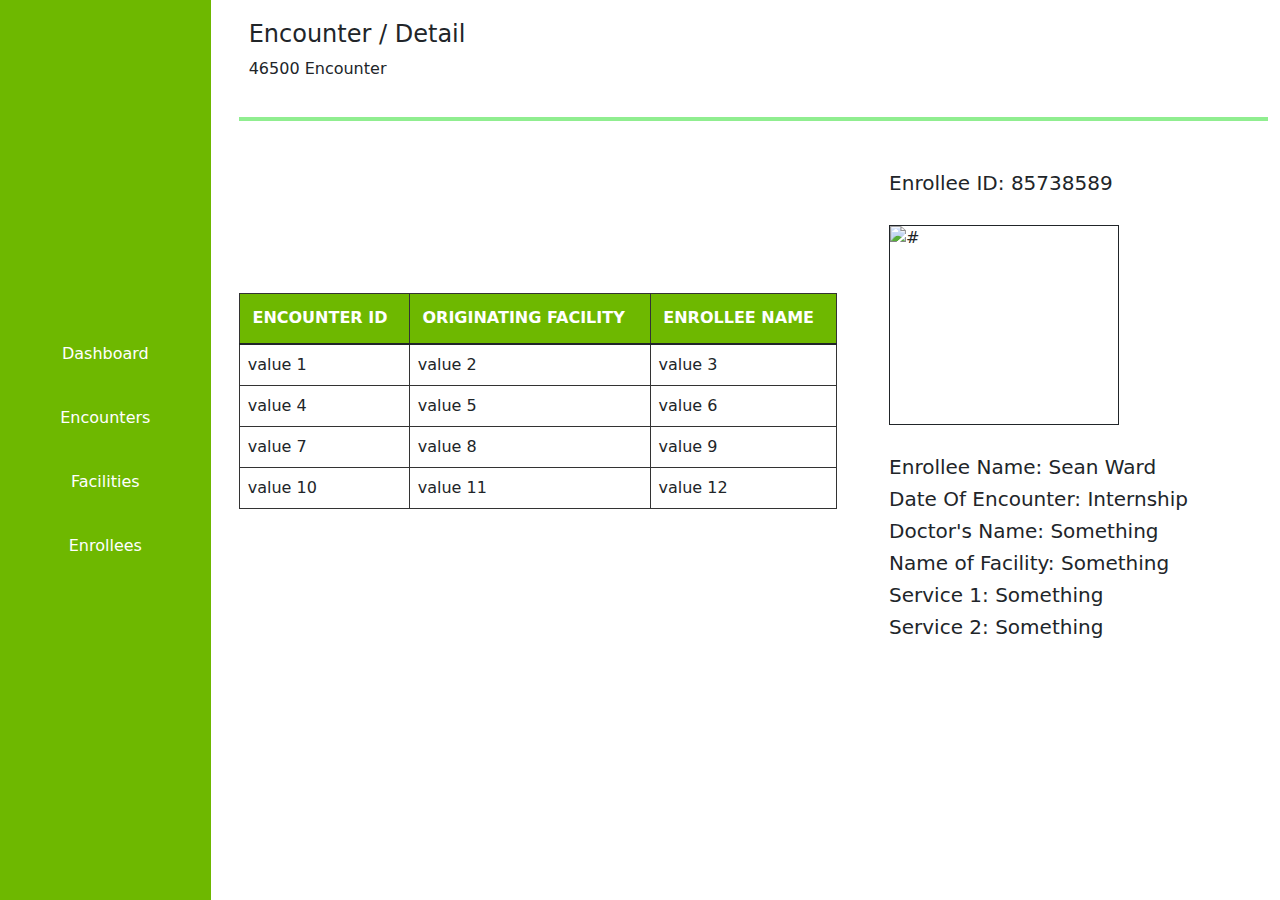
==== encounter.html @ f0b74d6c "dashboard with html" ====
<!DOCTYPE html>
<html lang="en">
  <head>
    <meta charset="UTF-8" />
    <meta http-equiv="X-UA-Compatible" content="IE=edge" />
    <meta name="viewport" content="width=device-width, initial-scale=1.0" />
    <title>Encounter</title>
    <link rel="stylesheet" href="assets/css/style.css" />
    <link rel="stylesheet" href="assets/css/bootstrap.css" />
  </head>
  <body>
    <section class="content">
      <nav class="navbar">
        <div class="container nav-content">
          <a href="index.html">Dashboard</a>
          <a href="encounter.html">Encounters</a>
          <a href="index.html">Facilities</a>
          <a href="enrolle.html">Enrollees</a>
        </div>
      </nav>
      <section class="display-for-body">
        <div class="container">
          <div class="header-content">
            <h4>Encounter / Detail</h4>
            <p>46500 Encounter</p>
          </div>
          <div class="categories"></div>
          <div class="facility-body">
            <div class="facility-table">
              <table class="table">
                <thead>
                  <th>Encounter Id</th>
                  <th>Originating facility</th>
                  <th>Enrollee name</th>
                </thead>
                <tbody>
                  <tr>
                    <td>value 1</td>
                    <td>value 2</td>
                    <td>value 3</td>
                  </tr>
                  <tr>
                    <td>value 4</td>
                    <td>value 5</td>
                    <td>value 6</td>
                  </tr>
                  <tr>
                    <td>value 7</td>
                    <td>value 8</td>
                    <td>value 9</td>
                  </tr>
                  <tr>
                    <td>value 10</td>
                    <td>value 11</td>
                    <td>value 12</td>
                  </tr>
                </tbody>
              </table>
              <!-- Pagination -->
            </div>
            <div class="facility-info">
              <h5>Enrollee ID: <span>85738589</span></h5>
              <div class="encounter-img">
                <img
                  src="https://www.dashboard.plateauhealth.online/assets/img/logo.png"
                  alt="#"
                />
              </div>
              <h6>Enrollee Name: <span>Sean Ward</span></h6>
              <h6>Date Of Encounter: <span>Internship</span></h6>
              <h6>Doctor's Name: <span>Something</span></h6>
              <h6>Name of Facility: <span>Something</span></h6>
              <h6>Service 1: <span>Something</span></h6>
              <h6>Service 2: <span>Something</span></h6>
            </div>
          </div>
        </div>
      </section>
    </section>
  </body>
</html>
---- assets/css/style.css ----
.content {
  display: grid;
  align-items: center;
  grid-template-columns: 1fr 5fr;
  gap: 1rem;
  width: 100vw;
  min-height: 100vh;
}
a {
  text-decoration: none !important;
  color: #333;
}
img {
  width: 100%;
  height: 100%;
}
.navbar {
  background-color: #6eb800;
  position: fixed;
  top: 0;
  left: 0;
  bottom: 0;
  min-height: 100vh;
  padding: 20px 10px;
}
.nav-content a {
  display: block;
  margin: 20px 0;
  color: #fff;
  position: relative;
}
.nav-content a:hover {
  color: #fff;
}
.nav-content a::after {
  content: "";
  height: 2px;
  background: #fff;
  position: absolute;
  left: 0;
  right: 0;
  bottom: -6px;
  opacity: 0;
  transform: scaleX(0);
  transform-origin: center left right;
  transition: all 250ms cubic-bezier(0.25, 0.46, 0.45, 0.94) 0s;
}
.nav-content a:hover::after {
  transform: scaleX(1);
  opacity: 1;
}

.nav-content {
  display: flex;
  flex-direction: column;
}
.display-for-body {
  min-height: 100vh;
}
.facility-body {
  display: grid;
  grid-template-columns: 1.5fr 1fr;
  gap: 2rem;
  align-items: center;
  justify-content: space-between;
  margin-top: 50px;
  width: 100%;
}

.table {
  width: 100%;
  border-collapse: collapse;
  border-spacing: 0;
}
.table thead th {
  text-transform: uppercase;
  padding: 0.8rem;
  border-right: 1px solid #333;
}
.table thead {
  background: #6eb800;
  color: #fff;
  border: 1px solid #333;
  border-bottom: 1px solid #333;
}
.table tbody tr:hover {
  background: lightgreen;
}
.table tbody tr {
  border: 1px solid #333;
}
.table tbody {
  border-top: 2px solid;
}
.table tbody tr td {
  border-right: 1px solid #333;
}
.header-content {
  border-bottom: 4px solid lightgreen;
  padding: 20px 10px;
}
.facility-info {
  margin: 0 20px;
}
.facility-info h6{
  font-size: 20px;
}
.encounter-img {
  margin: 30px 0;
  width: 230px;
  height: 200px;
  border: 1px solid;
}
.encounter-img img {
  object-fit: contain;
}
@media screen and (max-width: 700px) {
  .facility-body {
    grid-template-areas:
      "facility-info facility-info"
      "facility-table facility-table";
  }
  .facility-info {
    grid-area: facility-info;
    width: 100%;
  }
  .facility-table {
    grid-area: facility-table;
    overflow-x: scroll;
  }
  .content {
    gap: 0;
  }
  .header-content {
    padding: 10px 0;
  }
  .facility-info {
    margin: 0;
  }
  .facility-info span {
    font-size: 15px;
  }
  .navbar{
    height: 100%;
  }
  .encounter-img{
    width: 200px;
  }
}
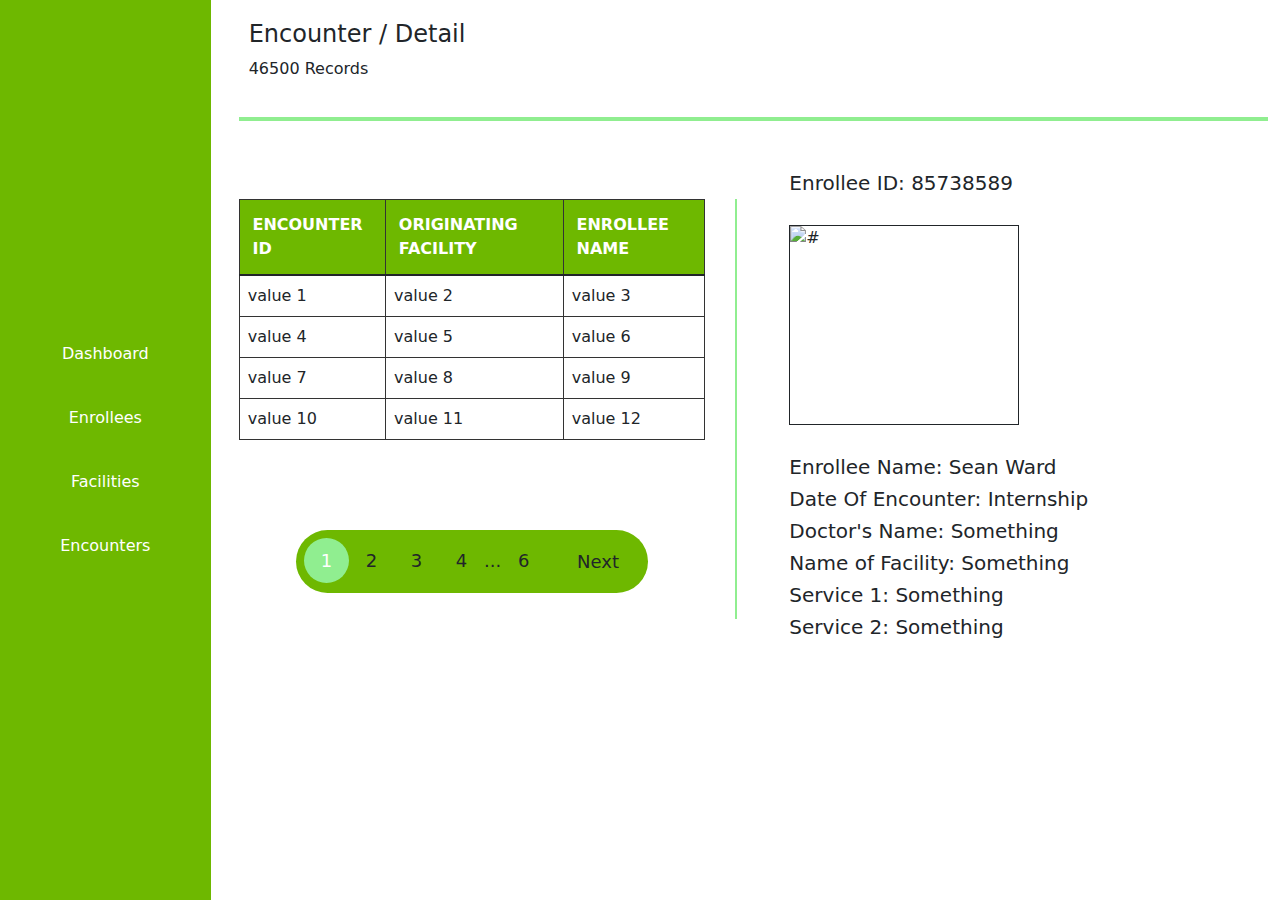
==== commit c42fafb8: "added pagination" ====
--- a/encounter.html
+++ b/encounter.html
@@ -13,16 +13,16 @@
       <nav class="navbar">
         <div class="container nav-content">
           <a href="index.html">Dashboard</a>
+          <a href="enrolle.html">Enrollees</a>
+          <a href="index.html">Facilities</a>
           <a href="encounter.html">Encounters</a>
-          <a href="index.html">Facilities</a>
-          <a href="enrolle.html">Enrollees</a>
         </div>
       </nav>
       <section class="display-for-body">
         <div class="container">
           <div class="header-content">
             <h4>Encounter / Detail</h4>
-            <p>46500 Encounter</p>
+            <p>46500 Records</p>
           </div>
           <div class="categories"></div>
           <div class="facility-body">
@@ -57,6 +57,24 @@
                 </tbody>
               </table>
               <!-- Pagination -->
+              <div class="page">
+                <div class="cont">
+                  <div class="pagination">
+                    <ul>
+                      <!-- <li class="btn prev">
+                        <span><i class="fas fa-angle-left"></i> Prev</span>
+                      </li>
+                      <li class="numb active"><span>1</span></li>
+                      
+                      <li class="dots"><span>...</span></li>
+                      
+                      <li class="btn next">
+                        <span>Next <i class="fas fa-angle-right"></i></span>
+                      </li> -->
+                    </ul>
+                  </div>
+                </div>
+              </div>
             </div>
             <div class="facility-info">
               <h5>Enrollee ID: <span>85738589</span></h5>
@@ -77,5 +95,6 @@
         </div>
       </section>
     </section>
+    <script src="assets/js/app.js"></script>
   </body>
 </html>
--- a/assets/css/style.css
+++ b/assets/css/style.css
@@ -59,7 +59,7 @@
 }
 .facility-body {
   display: grid;
-  grid-template-columns: 1.5fr 1fr;
+  grid-template-columns: repeat(2, minmax(0, 1.5fr));
   gap: 2rem;
   align-items: center;
   justify-content: space-between;
@@ -101,9 +101,14 @@
 }
 .facility-info {
   margin: 0 20px;
-}
-.facility-info h6{
+  align-self: flex-start;
+}
+.facility-info h6 {
   font-size: 20px;
+}
+.facility-table {
+  border-right: 2px solid lightgreen;
+  padding-right: 30px;
 }
 .encounter-img {
   margin: 30px 0;
@@ -114,19 +119,92 @@
 .encounter-img img {
   object-fit: contain;
 }
-@media screen and (max-width: 700px) {
+.page {
+  display: flex;
+  justify-content: center;
+  align-items: center;
+  padding: 10px;
+  margin-top: 80px;
+}
+.pagination ul {
+  background: #6eb800;
+  display: flex;
+  padding: 8px;
+  border-radius: 50px;
+}
+.pagination ul li {
+  list-style: none;
+  line-height: 45px;
+  text-align: center;
+  font-size: 18px;
+  font-weight: 500;
+  cursor: pointer;
+}
+.pagination ul li.btn {
+  padding: 0 20px !important;
+}
+.pagination ul li.prev {
+  border-radius: 25px 5px 5px 25px;
+  margin-right: 10px;
+}
+.pagination ul li.next {
+  border-radius: 5px 25px 25px 5px;
+  margin-left: 10px;
+}
+.pagination ul li.dot {
+  font-size: 22px;
+  cursor: default;
+}
+.numb {
+  border-radius: 50%;
+  height: 45px;
+  width: 45px;
+  margin-top: 0 30px;
+}
+.pagination ul li.numb:hover,
+.pagination ul li.active,
+.pagination ul li.btn:hover {
+  transition: 250ms all ease;
+  color: #fff;
+  background-color: lightgreen;
+}
+@media screen and (max-width: 768px) {
   .facility-body {
     grid-template-areas:
       "facility-info facility-info"
       "facility-table facility-table";
   }
+  
   .facility-info {
     grid-area: facility-info;
     width: 100%;
+    display: flex;
+    flex-direction: column;
+    align-items: center;
+    justify-content: center;
   }
   .facility-table {
     grid-area: facility-table;
     overflow-x: scroll;
+    border: none;
+    border-top: 2px solid lightgreen;
+    padding-top: 30px;
+    margin-bottom: 100px;
+  }
+  .page {
+    position: fixed;
+    bottom: -20px;
+    left: 0;
+    right: 0;
+    width: 100%;
+  }
+  .pagination ul {
+    background: #fff;
+    box-shadow: 0 1px 2px rgba(0, 0, 0, 0.3);
+    padding: 8px 30px;
+  }
+  .pagination ul li i{
+    display: none;
   }
   .content {
     gap: 0;
@@ -140,10 +218,15 @@
   .facility-info span {
     font-size: 15px;
   }
-  .navbar{
+  .navbar {
     height: 100%;
   }
-  .encounter-img{
+  .encounter-img {
     width: 200px;
   }
 }
+@media screen and (max-width: 700px) {
+  .facility-info{
+    align-items: flex-start;
+  }
+}
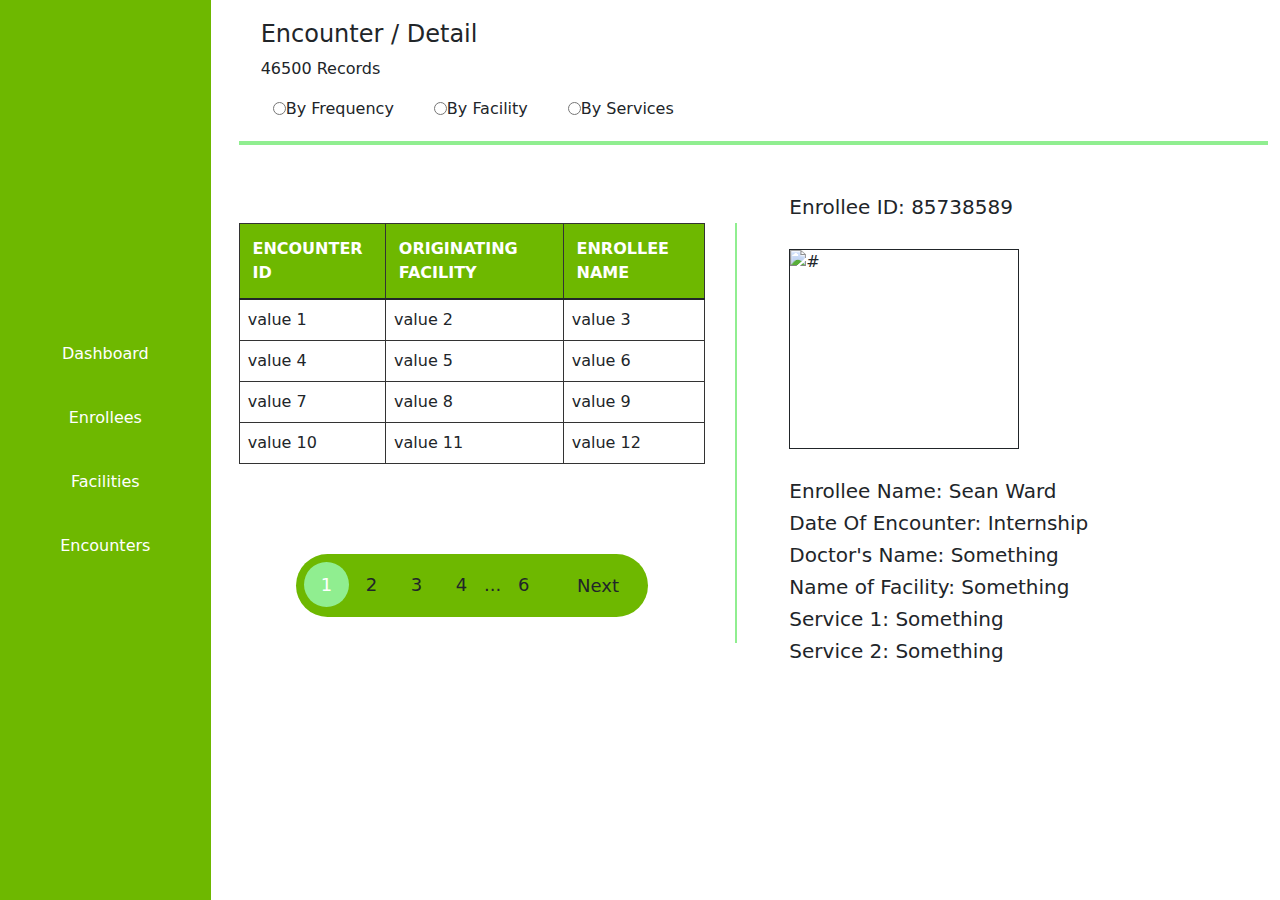
==== commit fa51dfeb: "added dropdowns" ====
--- a/encounter.html
+++ b/encounter.html
@@ -21,10 +21,31 @@
       <section class="display-for-body">
         <div class="container">
           <div class="header-content">
-            <h4>Encounter / Detail</h4>
-            <p>46500 Records</p>
+            <div class="container">
+              <h4>Encounter / Detail</h4>
+              <p>46500 Records</p>
+
+              <div>
+                <div class="container">
+                  <div class="categories">
+                    <div class="cat-box">
+                      <input type="radio" value="name" />
+                      <label>By Frequency</label>
+                    </div>
+                    <div class="cat-box">
+                      <input type="radio" value="name" />
+                      <label>By Facility</label>
+                    </div>
+                    <div class="cat-box">
+                      <input type="radio" value="name" />
+                      <label>By Services</label>
+                    </div>
+                  </div>
+                </div>
+              </div>
+            </div>
           </div>
-          <div class="categories"></div>
+
           <div class="facility-body">
             <div class="facility-table">
               <table class="table">
--- a/assets/css/style.css
+++ b/assets/css/style.css
@@ -1,3 +1,6 @@
+body {
+  overflow-x: hidden;
+}
 .content {
   display: grid;
   align-items: center;
@@ -168,13 +171,36 @@
   color: #fff;
   background-color: lightgreen;
 }
+.categories {
+  display: flex;
+  gap: 40px;
+  flex-wrap: wrap;
+}
+.cat-box {
+  display: grid;
+  grid-template-columns: 0fr 1fr;
+  align-items: center;
+}
+.box label {
+  display: block;
+  text-align: center;
+  font-size: 20px;
+  background: #6eb800;
+  color: #fff;
+  font-weight: bold;
+  margin-bottom: 10px;
+  width: 100%;
+}
 @media screen and (max-width: 768px) {
+  body {
+    overflow-x: hidden;
+  }
   .facility-body {
     grid-template-areas:
       "facility-info facility-info"
       "facility-table facility-table";
   }
-  
+
   .facility-info {
     grid-area: facility-info;
     width: 100%;
@@ -203,7 +229,7 @@
     box-shadow: 0 1px 2px rgba(0, 0, 0, 0.3);
     padding: 8px 30px;
   }
-  .pagination ul li i{
+  .pagination ul li i {
     display: none;
   }
   .content {
@@ -226,7 +252,14 @@
   }
 }
 @media screen and (max-width: 700px) {
-  .facility-info{
+  body {
+    overflow-x: hidden;
+  }
+  .facility-info {
     align-items: flex-start;
   }
-}
+  .categories {
+    flex-direction: column;
+    align-items: flex-start;
+  }
+}
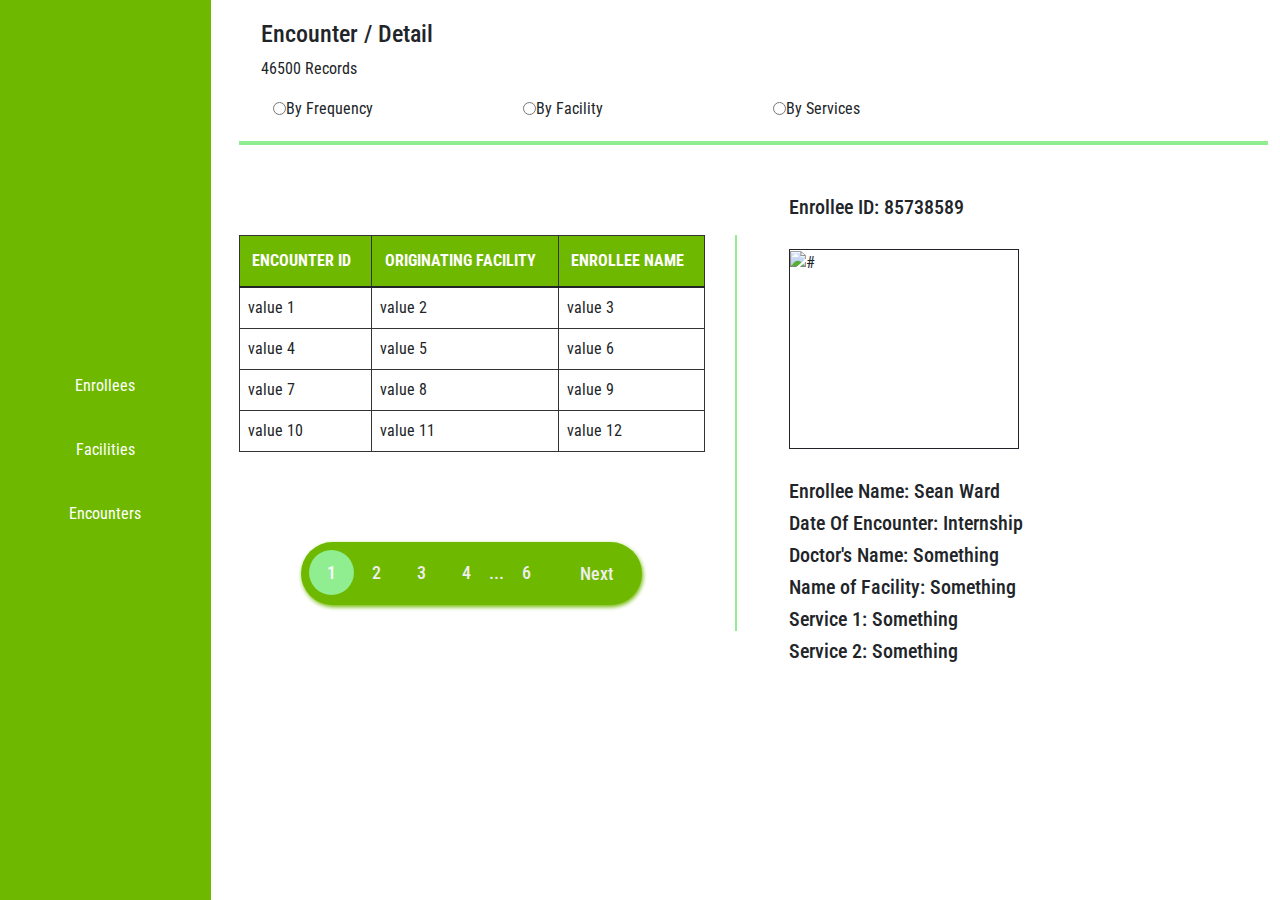
==== commit 89556954: "changes to css and font" ====
--- a/encounter.html
+++ b/encounter.html
@@ -12,7 +12,6 @@
     <section class="content">
       <nav class="navbar">
         <div class="container nav-content">
-          <a href="index.html">Dashboard</a>
           <a href="enrolle.html">Enrollees</a>
           <a href="index.html">Facilities</a>
           <a href="encounter.html">Encounters</a>
--- a/assets/css/style.css
+++ b/assets/css/style.css
@@ -1,3 +1,7 @@
+@import url("https://fonts.googleapis.com/css2?family=Roboto+Condensed:ital,wght@0,400;1,400;1,700&display=swap");
+* {
+  font-family: "Roboto Condensed";
+}
 body {
   overflow-x: hidden;
 }
@@ -68,8 +72,8 @@
   justify-content: space-between;
   margin-top: 50px;
   width: 100%;
-}
-
+  padding-bottom: 20px;
+}
 .table {
   width: 100%;
   border-collapse: collapse;
@@ -134,6 +138,7 @@
   display: flex;
   padding: 8px;
   border-radius: 50px;
+  box-shadow: 1px 2px 4px #6eb800;
 }
 .pagination ul li {
   list-style: none;
@@ -142,6 +147,7 @@
   font-size: 18px;
   font-weight: 500;
   cursor: pointer;
+  color: #eee;
 }
 .pagination ul li.btn {
   padding: 0 20px !important;
@@ -172,9 +178,9 @@
   background-color: lightgreen;
 }
 .categories {
-  display: flex;
+  display: grid;
+  grid-template-columns: repeat(4, minmax(0, 1fr));
   gap: 40px;
-  flex-wrap: wrap;
 }
 .cat-box {
   display: grid;
@@ -190,6 +196,10 @@
   font-weight: bold;
   margin-bottom: 10px;
   width: 100%;
+}
+.box select {
+  width: 100%;
+  text-align: center;
 }
 @media screen and (max-width: 768px) {
   body {
@@ -250,6 +260,9 @@
   .encounter-img {
     width: 200px;
   }
+  .pagination ul li {
+    color: #333;
+  }
 }
 @media screen and (max-width: 700px) {
   body {
@@ -259,7 +272,12 @@
     align-items: flex-start;
   }
   .categories {
-    flex-direction: column;
-    align-items: flex-start;
-  }
-}
+    grid-template-columns: 1fr;
+  }
+  .pagination ul li {
+    color: #333;
+  }
+  .content {
+    grid-template-columns: 0.7fr 5fr;
+  }
+}
